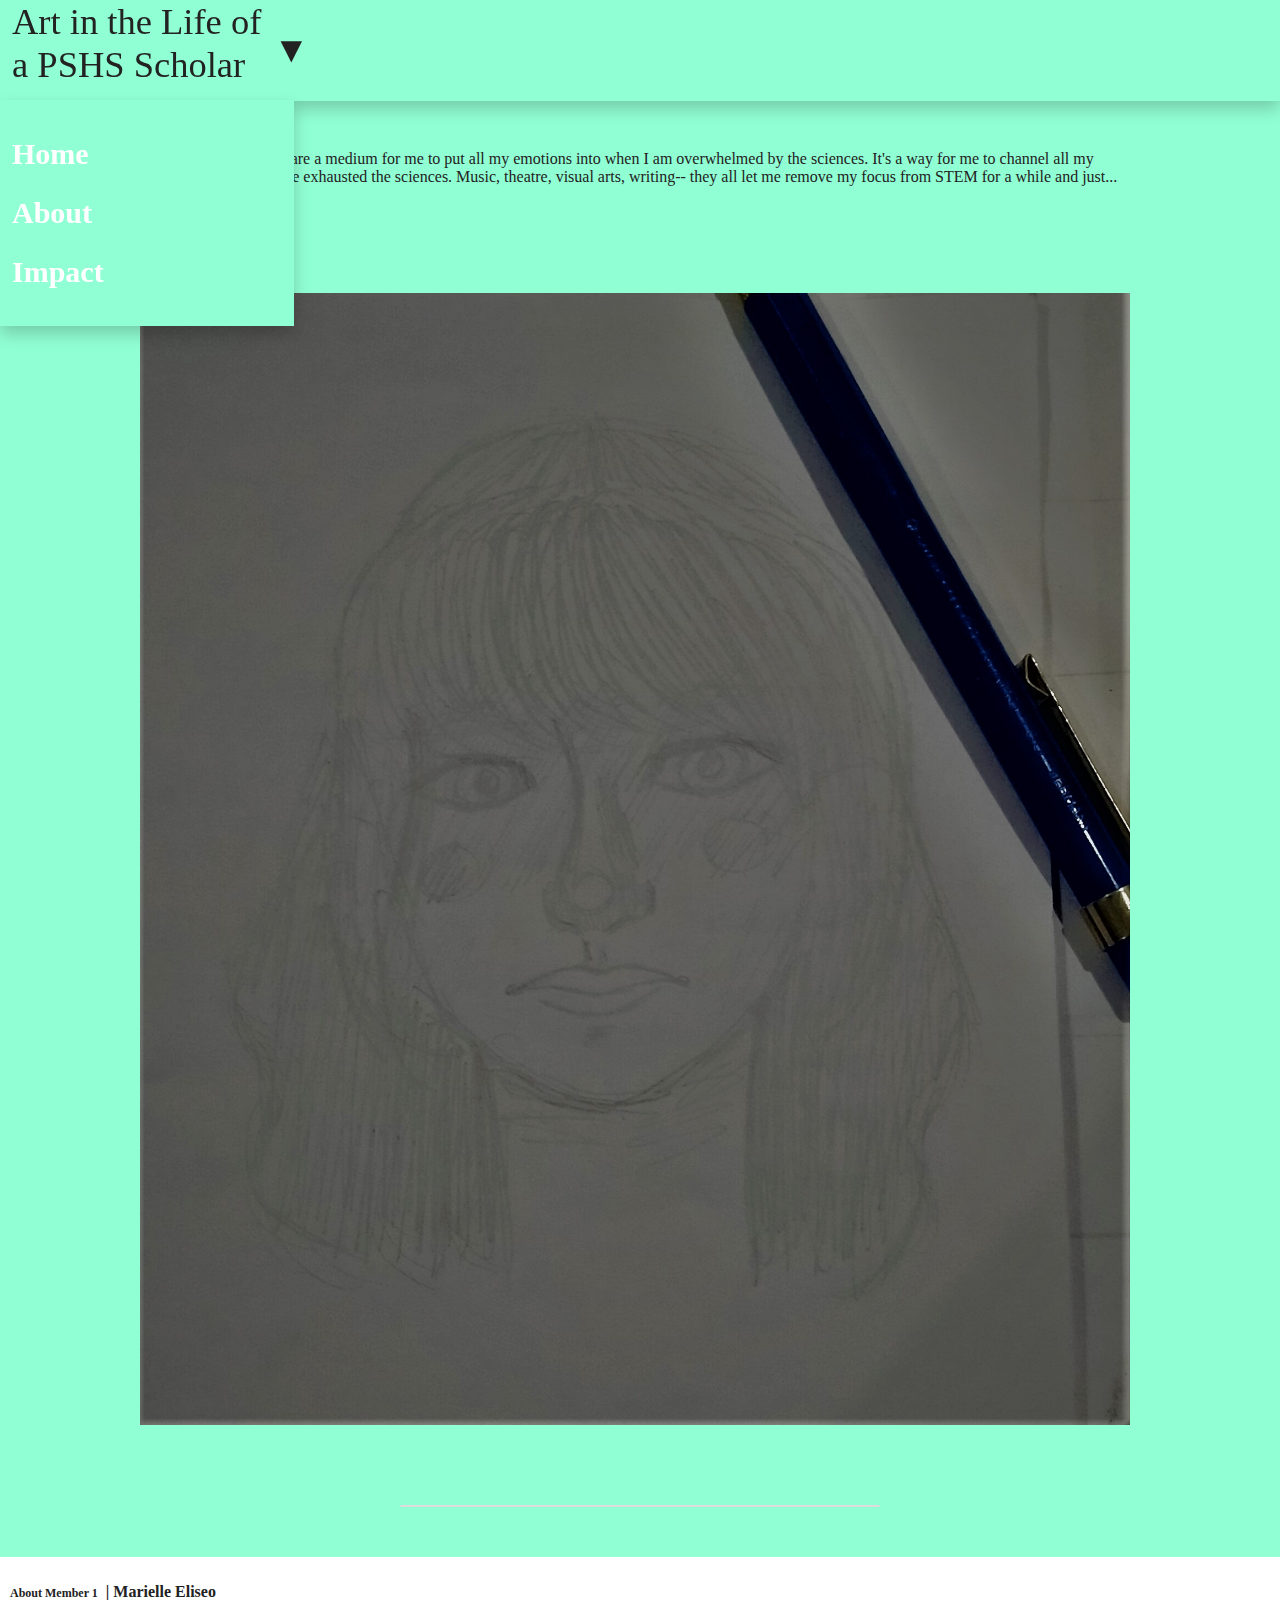
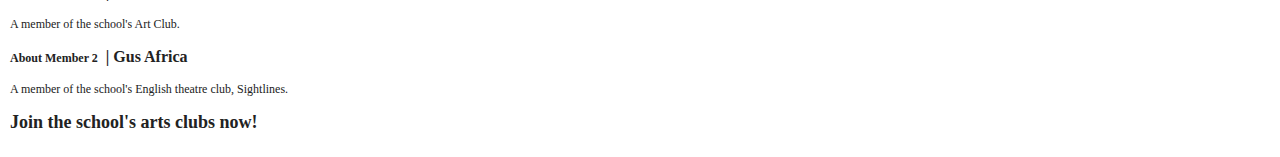
==== impact.html @ a09d784a "FONTS JHSJWEHDJH" ====
<html>
	<head>
		<meta charset="UTF-8" />
		<meta name="viewport" content="width=device-width, initial-scale=1.0">
		<title>Impact of the Arts</title>
	
		<link rel="stylesheet" href="css/impact.css" type="text/css" />
		<link rel="stylesheet" href="css/main.css" type="text/css" />
		
		<style>
			@font-face {
				font-family: ZingRust;
				src: url(zingrustdemo-base.otf);
			}
			
			body {
				font-family: ZingRust;
			}
		</style>
	</head>
	<body>
		<header>
			<div>
				<div class="dropdown">
					<div class="down"><span>Art in the Life of<br>a PSHS Scholar</span> <span class="arrow">▼</span></div>
					<div class="dropdown-content">
						<h2><a href="index.html">Home</a></h2>
						<h2><a href="main.html">About</h2></a>
						<h2><a href="impact.html">Impact</h2></a>
					</div>
				</div>
			</div>
		</header>
		<div class="container">
			<div class="intro">
				<div class="impact">
					For me, I think the arts are a medium for me to put all my emotions into when I am overwhelmed by the sciences. It's a way for me to channel all my creativity into, when I've exhausted the sciences. Music, theatre, visual arts, writing-- they all let me remove my focus from STEM for a while and just... escape.
				
				<h3>Gus Africa</h3>
				
					<div class="introimg">
						<img src="images/splashy.jpg" />
					</div>
				</div>
			</div>
			
			<div class="question"></div>
		</div>
		<footer>
			<h4> About Member 1 <span>| Marielle Eliseo</span></h4>
			A member of the school's Art Club.
			<h4> About Member 2 <span>| Gus Africa</span></h4>
			A member of the school's English theatre club, Sightlines.
			
			<h2>Join the school's arts clubs now!</h2>
		</footer>

	</body>
</html>
---- css/impact.css ----
@font-face {
	font-family: ZingRust;
	src: url(zingrustdemo-base.otf);
}

body {
	background: #91ffd4;
	font-family: ZingRust;
	margin: 0;
	color: #222;
}

header {
	background: #91ffd4;
	border-bottom: 1px solid #91ffd4;
	font-size: 36.5px;
	position: fixed;
	top: 0;
	z-index: 100;
	width: 100vw;
	box-shadow: 0px 8px 16px 0px rgba(0,0,0,0.2);
}

header img {
	width: 250px;
	padding: 10px;
}

header div {
	margin: auto;
}

/*dropdown header menu thing*/
.dropdown {
	position: relative;
	display: inline-block;
}

.down {
	display: inline-flex;
	height: 100px;
	cursor: pointer;
}

.down .arrow {
	vertical-align: middle;
	line-height: 100px;
}

.down span {
	margin-left: 12px;
}

.dropdown-content {
	display: none;
	position: absolute;
	background-color: #91ffd4;
	color: white;
	min-width: 270px;
	box-shadow: 0px 8px 16px 0px rgba(0,0,0,0.2);
	padding: 12px;
	z-index: 0;
	font-size: 20px;
}

.dropdown a {
	text-decoration:none;
	color: white;
}

.dropdown:hover .dropdown-content {
  display: block;
}

.dropdown-content a:hover {
	color: #EB5F91;
}

.introimg img {
	max-width: 990px;
}

.container {
	position: relative;
	top: 150px;
}

.container .introimg {
	margin: auto;
	padding-top: 30px;
	padding-bottom: 30px;
}

.container .intro {
	width: 1000px;
	margin: auto;
}

.intro p {
	text-indent: 40px;
	font-size: 16px;
	padding: 15px;
	min-width: 300px;
}

.question {
	background-color: #91ffd4;
	border: 1px solid #91ffd4;
	border-radius: 5px;
	margin: 50px;
	margin-left: 400px;
	margin-right: 400px;
	margin-bottom: 200px;
}

footer img {
	border-radius: 1000px;
	width: 5%;
}

footer, footer span {
	background: white;
	padding: 10px;
	font-size: 12px;
}

footer span {
	padding-left: 3px;
	font-size: 16px;
	padding-left: 5px;
}

footer p {
	text-indent: 0;
}

footer img h4 {
	display: flex;
}

@media screen and (max-width: 769px) {
	body {
		max-width: 100vw;
		margin: 0;
	}
	
	header img {
		width: 150px;
	}
	
	.introimg, .intro {
		max-width: 90vw;
		margin: 5%;
	}
	
	.introimg img {
		width: 75%;
		margin-left: 12.5%;
		margin-right: 12.5%;
	}
	
	.text p {
		font-size: 20px;
		text-align: justify;
	}
	
	.text h1 {
		font-size: 28px;
		padding-left: 5%;
	}
	
	.question {
		margin: 5%;
	}
	
	footer {
		padding-left: 5%;
		padding-right: 5%;
	}
	
	footer h4, footer span, footer p, footer {
		font-size: 16px;
	}
	
	footer h5 {
		font-size: 15px;
	}
}
---- css/main.css ----
@font-face {
	font-family: ZingRust;
	src: url(zingrustdemo-base.otf);
}

body {
	background: #91ffd4;
	font-family: ZingRust;
	margin: 0;
	color: #222;
}

header {
	background: #91ffd4;
	border-bottom: 1px solid #91ffd4;
	font-size: 36.5px;
	position: fixed;
	top: 0;
	z-index: 100;
	width: 100vw;
	box-shadow: 0px 8px 16px 0px rgba(0,0,0,0.2);
}

header img {
	width: 250px;
	padding: 10px;
}

header div {
	margin: auto;
}

/*dropdown header menu thing*/
.dropdown {
	position: relative;
	display: inline-block;
}

.down {
	display: inline-flex;
	height: 100px;
	cursor: pointer;
}

.down .arrow {
	vertical-align: middle;
	line-height: 100px;
}

.down span {
	margin-left: 12px;
}

.dropdown-content {
	display: none;
	position: absolute;
	background-color: #91ffd4;
	color: white;
	min-width: 270px;
	box-shadow: 0px 8px 16px 0px rgba(0,0,0,0.2);
	padding: 12px;
	z-index: 0;
	font-size: 20px;
}

.dropdown a {
	text-decoration:none;
	color: white;
}

.dropdown:hover .dropdown-content {
  display: block;
}

.dropdown-content a:hover {
	color: #EB5F91;
}

.introimg img {
	max-width: 990px;
}

.container {
	position: relative;
	top: 150px;
}

.container .introimg {
	margin: auto;
	padding-top: 30px;
	padding-bottom: 30px;
}

.container .intro {
	width: 1000px;
	margin: auto;
}

.intro p {
	text-indent: 40px;
	font-size: 16px;
	padding: 15px;
	min-width: 300px;
}

.question {
	background-color: white;
	border: 1px solid #ddd;
	border-radius: 5px;
	margin: 50px;
	margin-left: 400px;
	margin-right: 400px;
	margin-bottom: 200px;
}

.question h1 {
	text-align: center;
}

form {
	margin: 10%;
	margin-top: 20px;
	margin-bottom: 30px;
}

footer img {
	border-radius: 1000px;
	width: 5%;
}

footer, footer span {
	background: white;
	padding: 10px;
	font-size: 12px;
}

footer span {
	padding-left: 3px;
	font-size: 16px;
	padding-left: 5px;
}

footer p {
	text-indent: 0;
}

footer img h4 {
	display: flex;
}

@media screen and (max-width: 769px) {
	body {
		max-width: 100vw;
		margin: 0;
	}
	
	header img {
		width: 150px;
	}
	
	.introimg, .intro {
		max-width: 90vw;
		margin: 5%;
	}
	
	.introimg img {
		width: 75%;
		margin-left: 12.5%;
		margin-right: 12.5%;
	}
	
	.text p {
		font-size: 20px;
		text-align: justify;
	}
	
	.text h1 {
		font-size: 28px;
		padding-left: 5%;
	}
	
	.question {
		margin: 5%;
	}
	
	footer {
		padding-left: 5%;
		padding-right: 5%;
	}
	
	footer h4, footer span, footer p, footer {
		font-size: 16px;
	}
	
	footer h5 {
		font-size: 15px;
	}
}
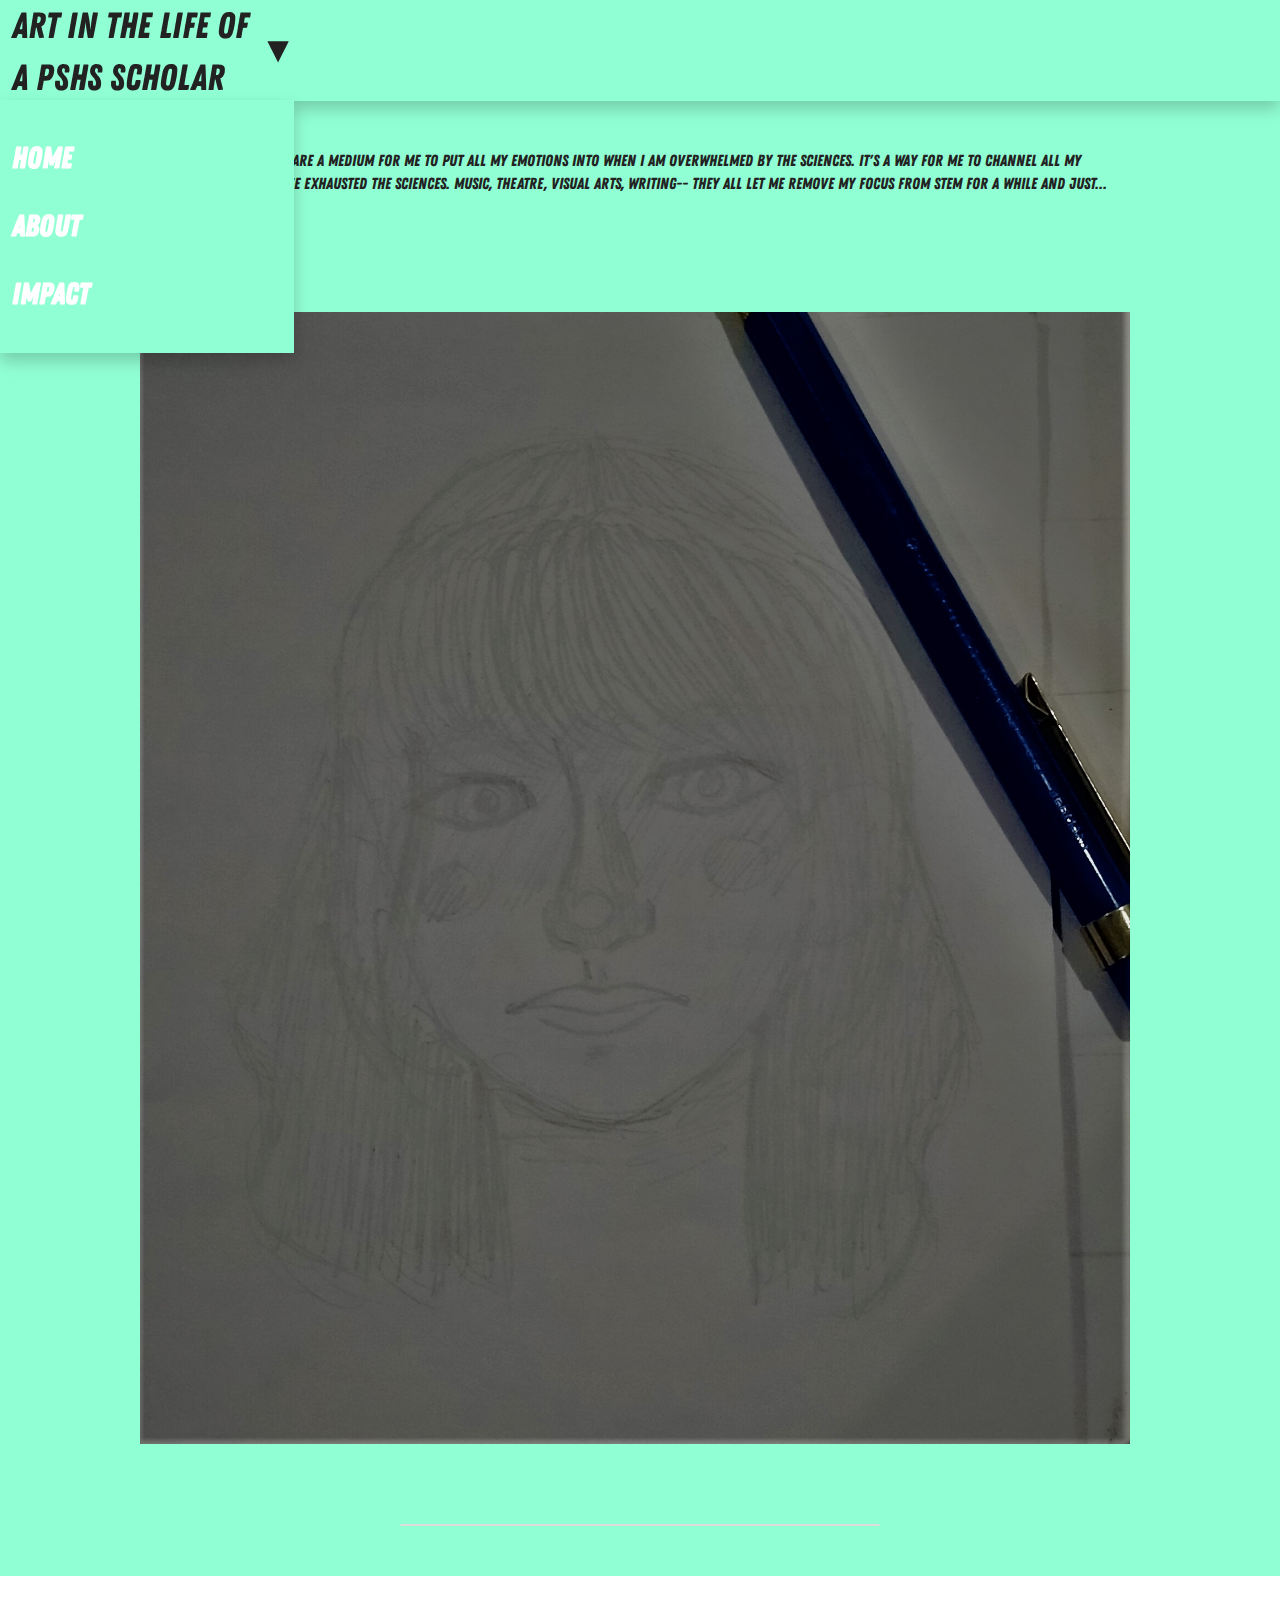
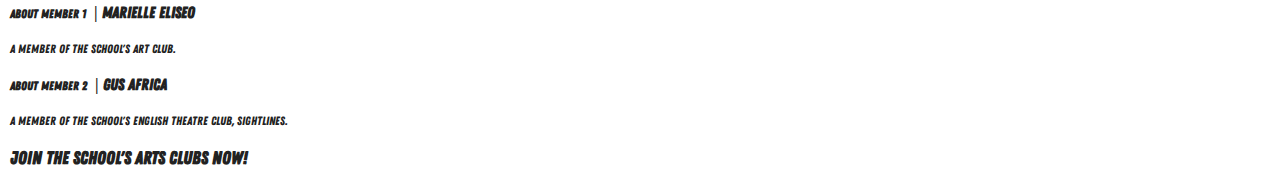
==== commit 787c7138: "hjgfdsdfghj" ====
--- a/impact.html
+++ b/impact.html
@@ -10,7 +10,7 @@
 		<style>
 			@font-face {
 				font-family: ZingRust;
-				src: url(zingrustdemo-base.otf);
+				src: url(fonts/zingrustdemo-base.otf);
 			}
 			
 			body {
--- a/css/impact.css
+++ b/css/impact.css
@@ -1,11 +1,5 @@
-@font-face {
-	font-family: ZingRust;
-	src: url(zingrustdemo-base.otf);
-}
-
 body {
 	background: #91ffd4;
-	font-family: ZingRust;
 	margin: 0;
 	color: #222;
 }
--- a/css/main.css
+++ b/css/main.css
@@ -1,11 +1,5 @@
-@font-face {
-	font-family: ZingRust;
-	src: url(zingrustdemo-base.otf);
-}
-
 body {
 	background: #91ffd4;
-	font-family: ZingRust;
 	margin: 0;
 	color: #222;
 }
@@ -181,6 +175,7 @@
 	
 	.question {
 		margin: 5%;
+		margin-bottom: 200px;
 	}
 	
 	footer {
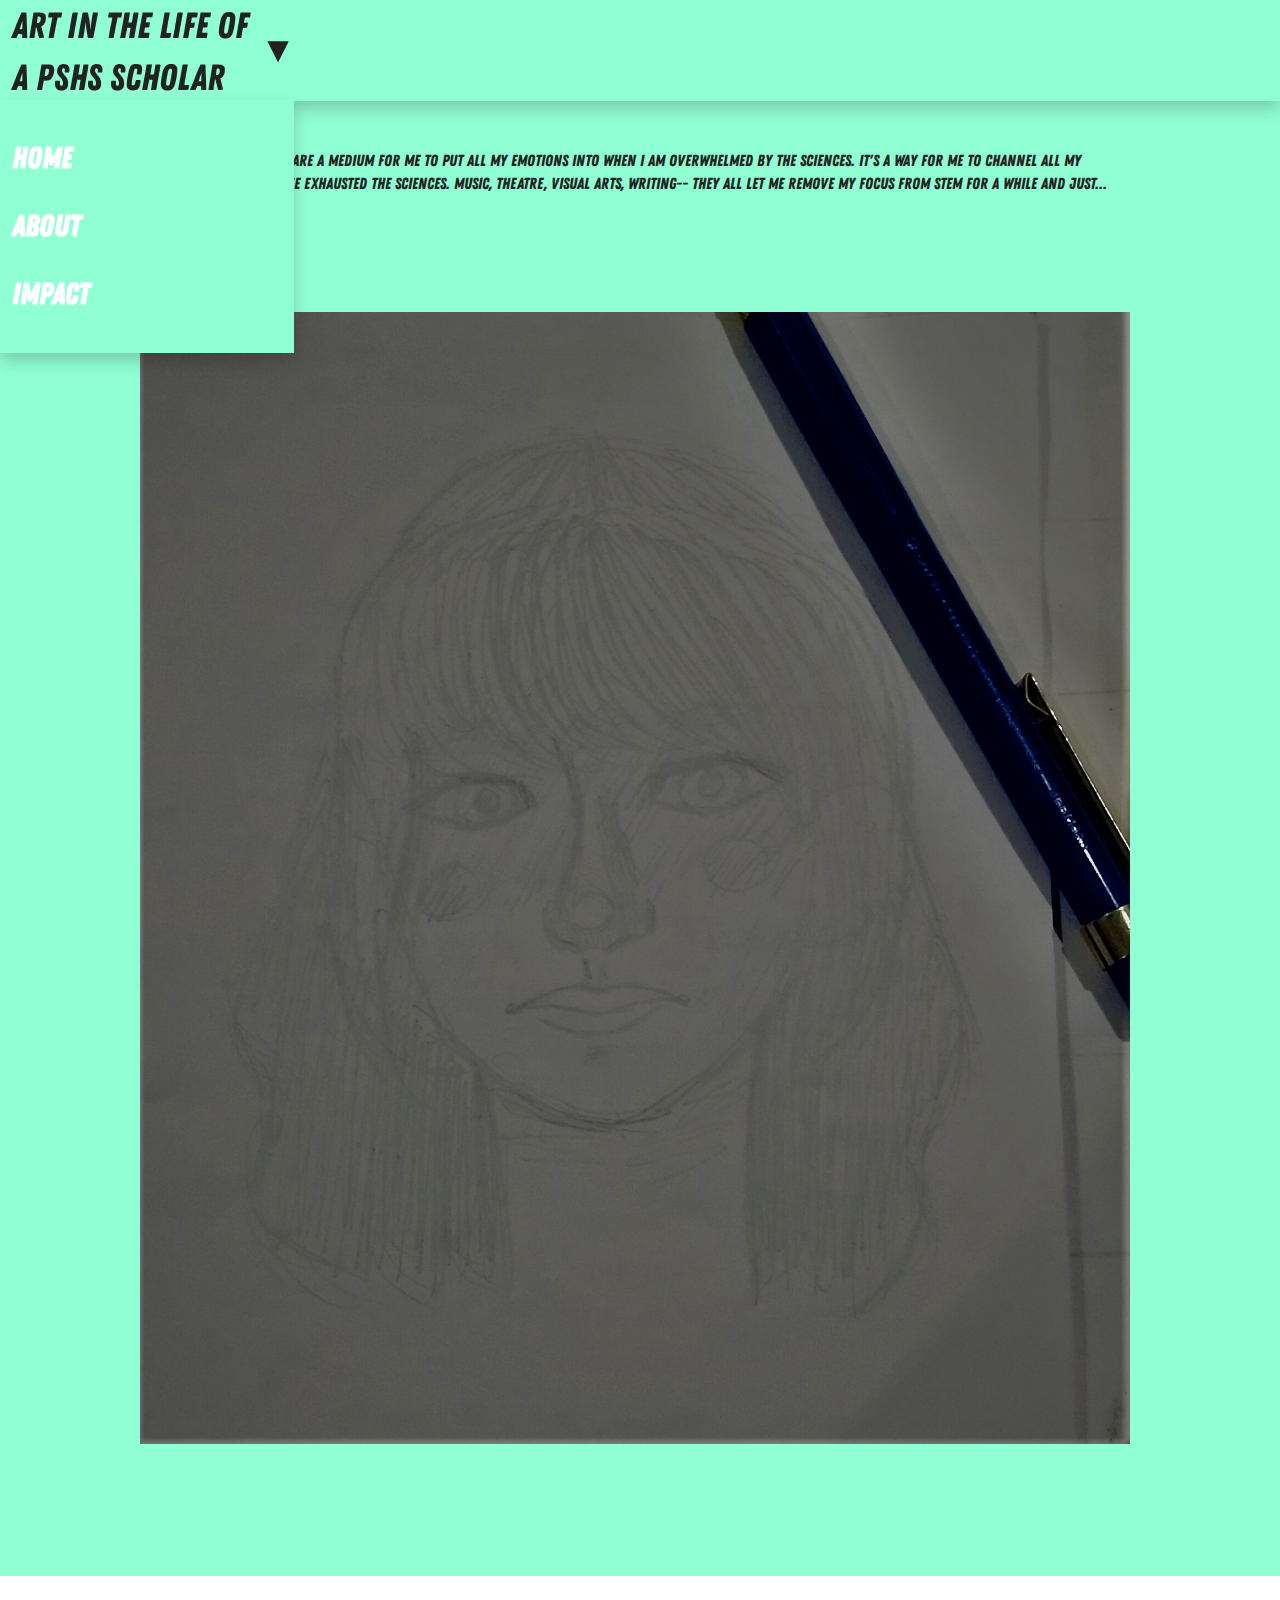
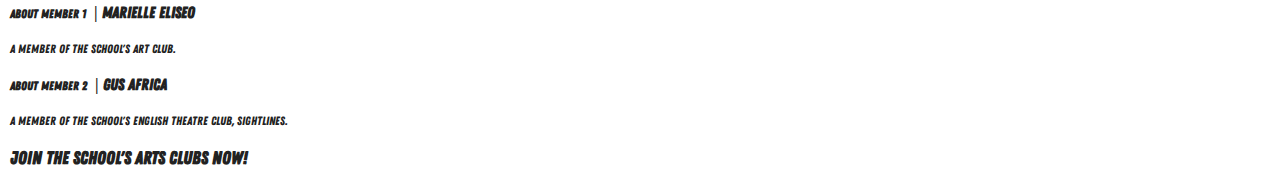
==== commit d528cdd0: "PLS" ====
--- a/impact.html
+++ b/impact.html
@@ -5,7 +5,6 @@
 		<title>Impact of the Arts</title>
 	
 		<link rel="stylesheet" href="css/impact.css" type="text/css" />
-		<link rel="stylesheet" href="css/main.css" type="text/css" />
 		
 		<style>
 			@font-face {
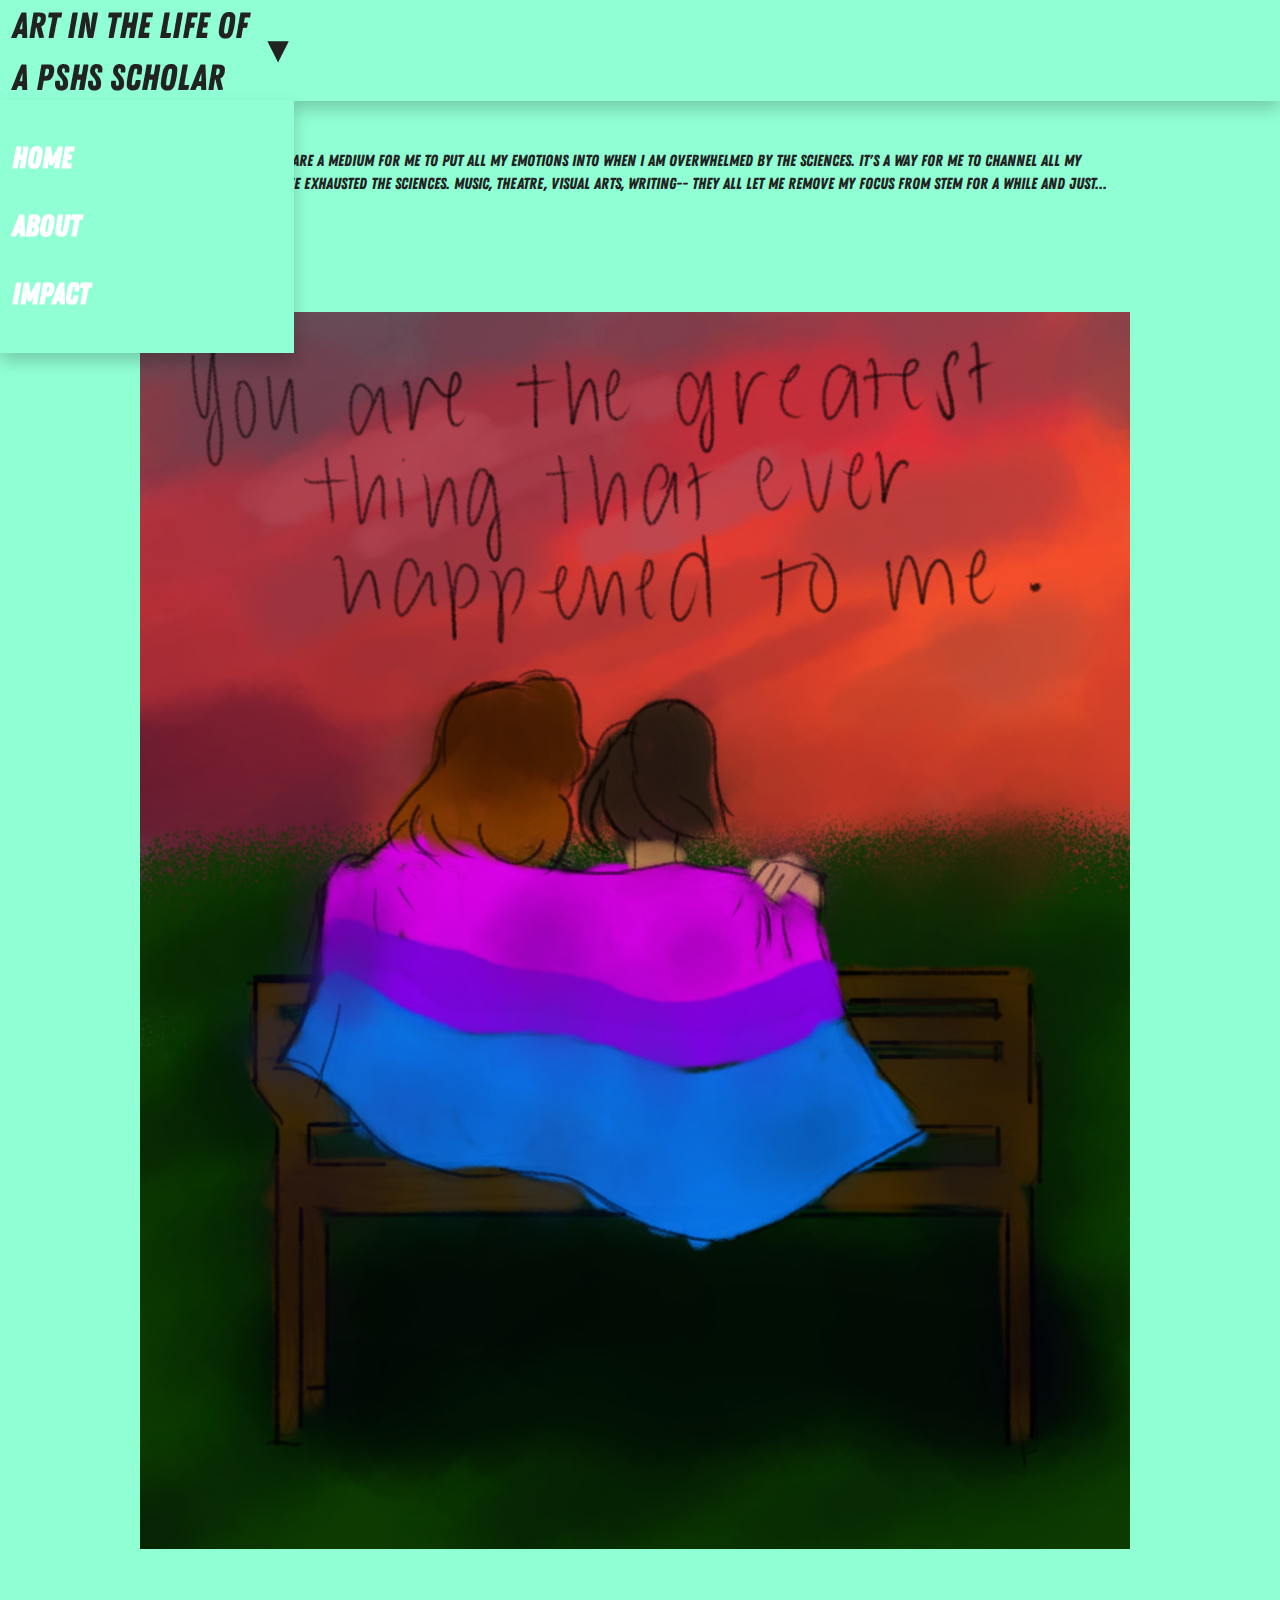
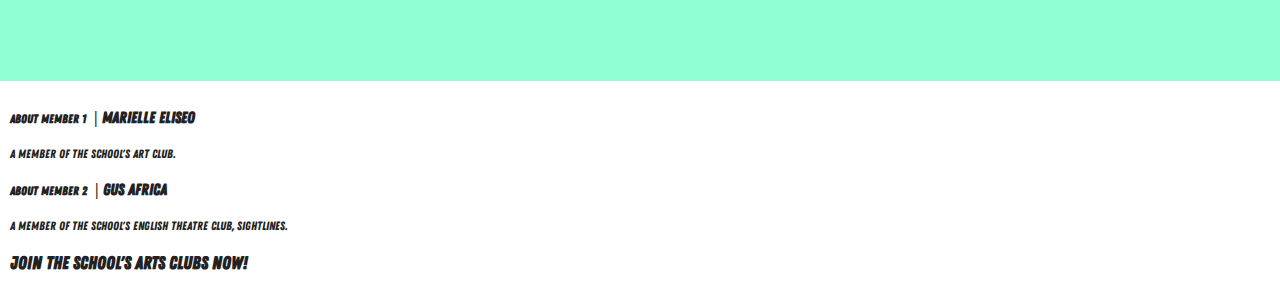
==== commit d774b42d: "kjhgsakjdlkfwej" ====
--- a/impact.html
+++ b/impact.html
@@ -38,7 +38,7 @@
 				<h3>Gus Africa</h3>
 				
 					<div class="introimg">
-						<img src="images/splashy.jpg" />
+						<img src="images/yeet.png" title="Art by Gus | Twitter: @tincantrashcan"/>
 					</div>
 				</div>
 			</div>
--- a/css/impact.css
+++ b/css/impact.css
@@ -164,7 +164,7 @@
 	}
 	
 	.question {
-		margin: 5%;
+		margin-bottom: 100px;
 	}
 	
 	footer {
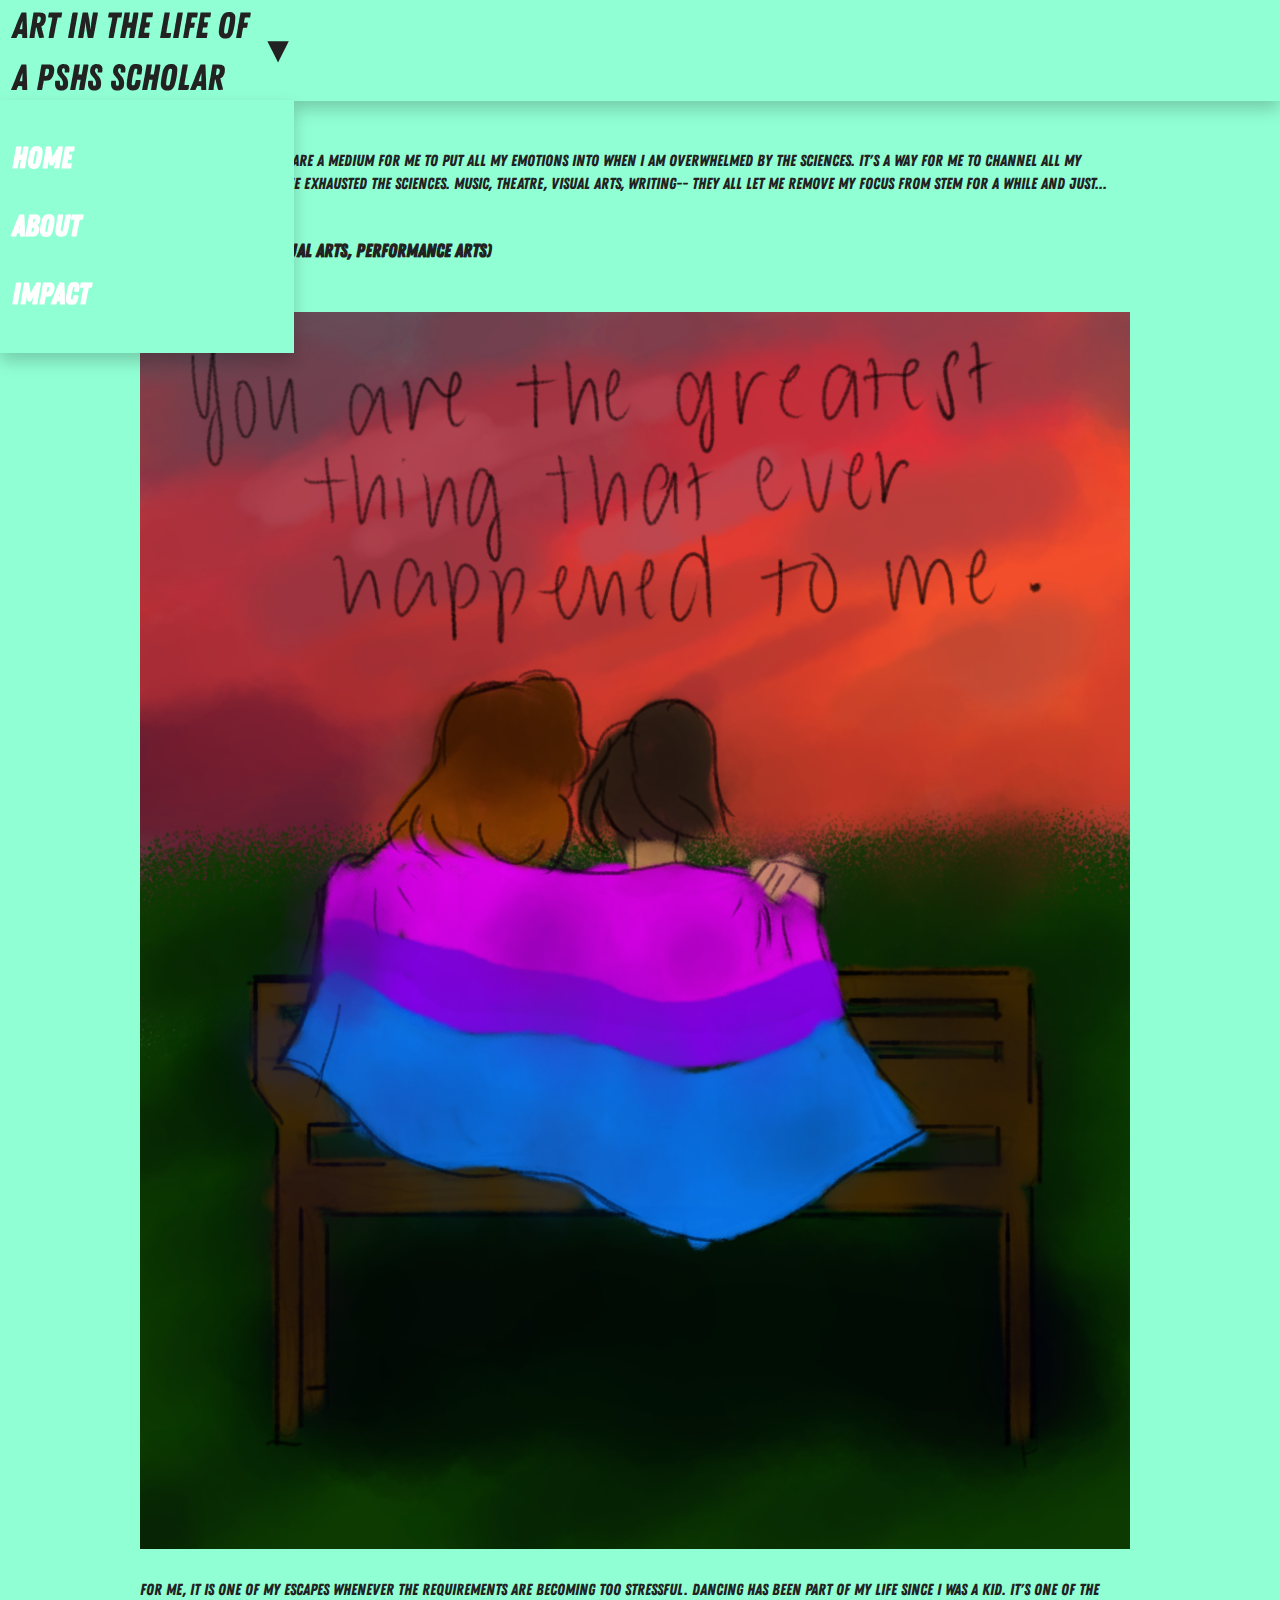
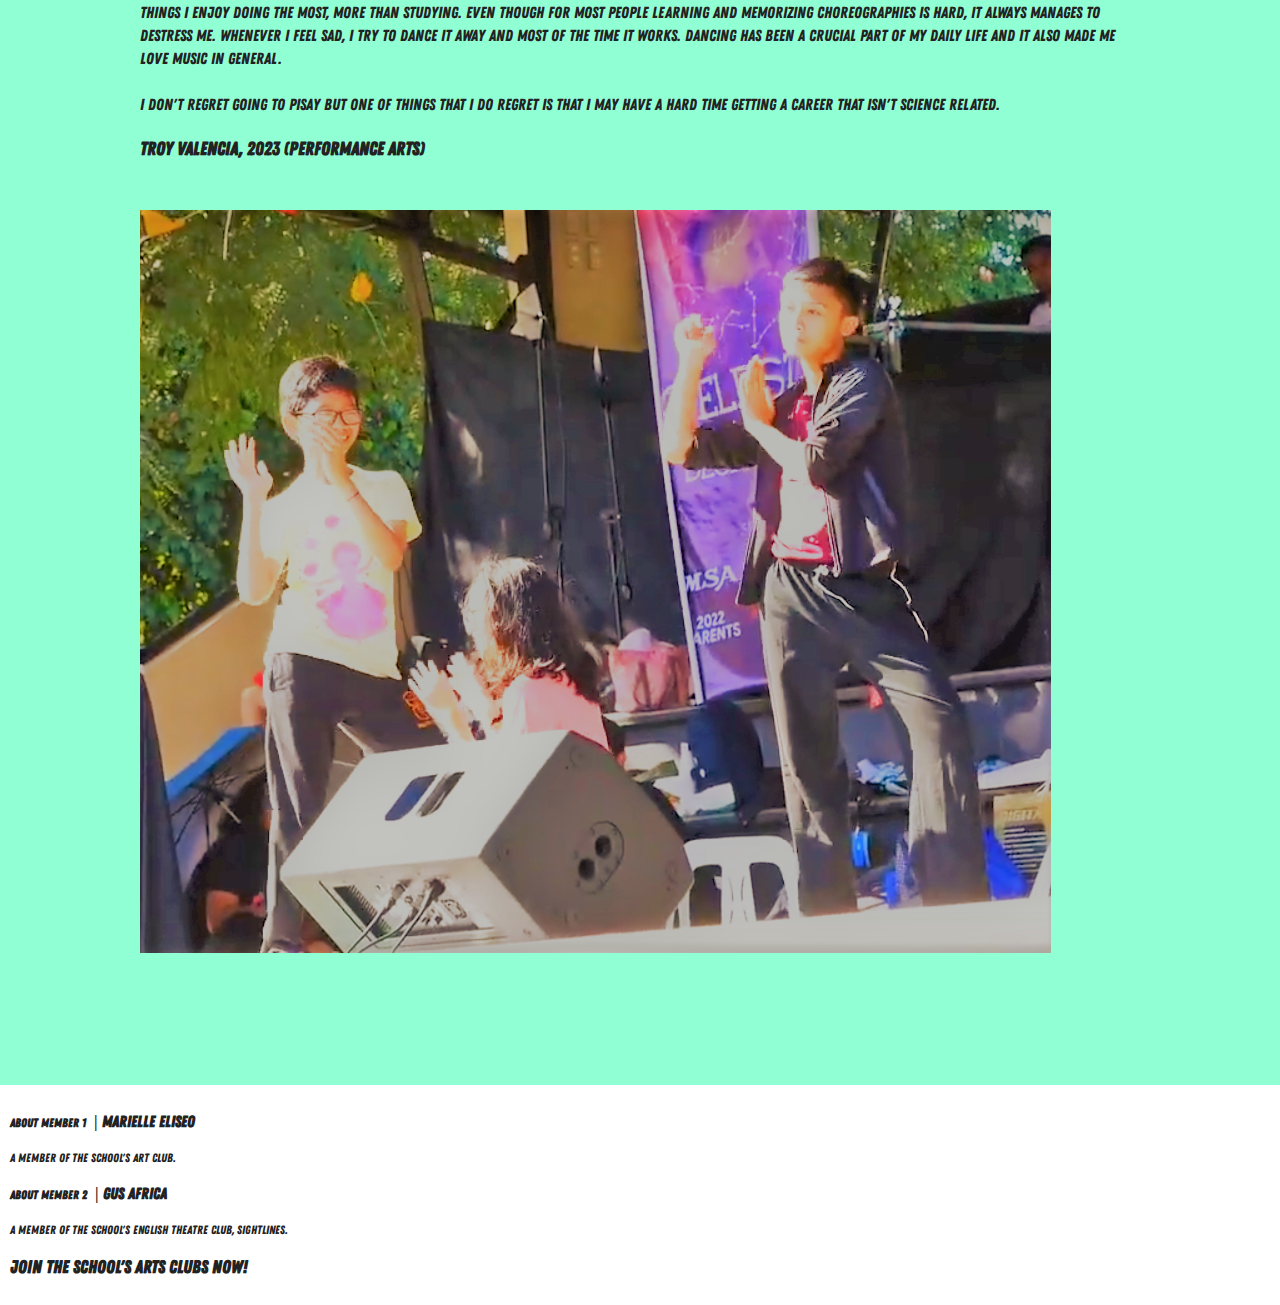
==== commit eab49c6c: "summary required" ====
--- a/impact.html
+++ b/impact.html
@@ -9,7 +9,12 @@
 		<style>
 			@font-face {
 				font-family: ZingRust;
-				src: url(fonts/zingrustdemo-base.otf);
+				src:	url(fonts/zingrustdemo-base.otf);
+			}
+			
+			@font-face {
+				font-family: ZingScriptRust;
+				src:	url(fonts/zingscriptrustsbdemo-base.otf);
 			}
 			
 			body {
@@ -35,10 +40,22 @@
 				<div class="impact">
 					For me, I think the arts are a medium for me to put all my emotions into when I am overwhelmed by the sciences. It's a way for me to channel all my creativity into, when I've exhausted the sciences. Music, theatre, visual arts, writing-- they all let me remove my focus from STEM for a while and just... escape.
 				
-				<h3>Gus Africa</h3>
+				<h3>Gus Africa, 2023 (Visual Arts, Performance Arts)</h3>
 				
 					<div class="introimg">
-						<img src="images/yeet.png" title="Art by Gus | Twitter: @tincantrashcan"/>
+						<img src="images/yeet.png" title="Gus | Twitter: @tincantrashcan"/>
+					</div>
+				</div>
+				
+				<div class="impact">
+					For me, it is one of my escapes whenever the requirements are becoming too stressful. Dancing has been part of my life since I was a kid. It's one of the things I enjoy doing the most, more than studying. Even though for most people learning and memorizing choreographies is hard, it always manages to destress me. Whenever I feel sad, I try to dance it away and most of the time it works. Dancing has been a crucial part of my daily life and it also made me love music in general.<br><br>
+
+					I don't regret going to Pisay but one of things that I do regret is that I may have a hard time getting a career that isn't science related.
+				
+				<h3>Troy Valencia, 2023 (Performance Arts)</h3>
+				
+					<div class="introimg">
+						<img src="images/hie.png" title="High Internal Energy | Twitter: @HIE_23"/>
 					</div>
 				</div>
 			</div>
--- a/css/impact.css
+++ b/css/impact.css
@@ -72,6 +72,7 @@
 
 .introimg img {
 	max-width: 990px;
+	margin: auto;
 }
 
 .container {
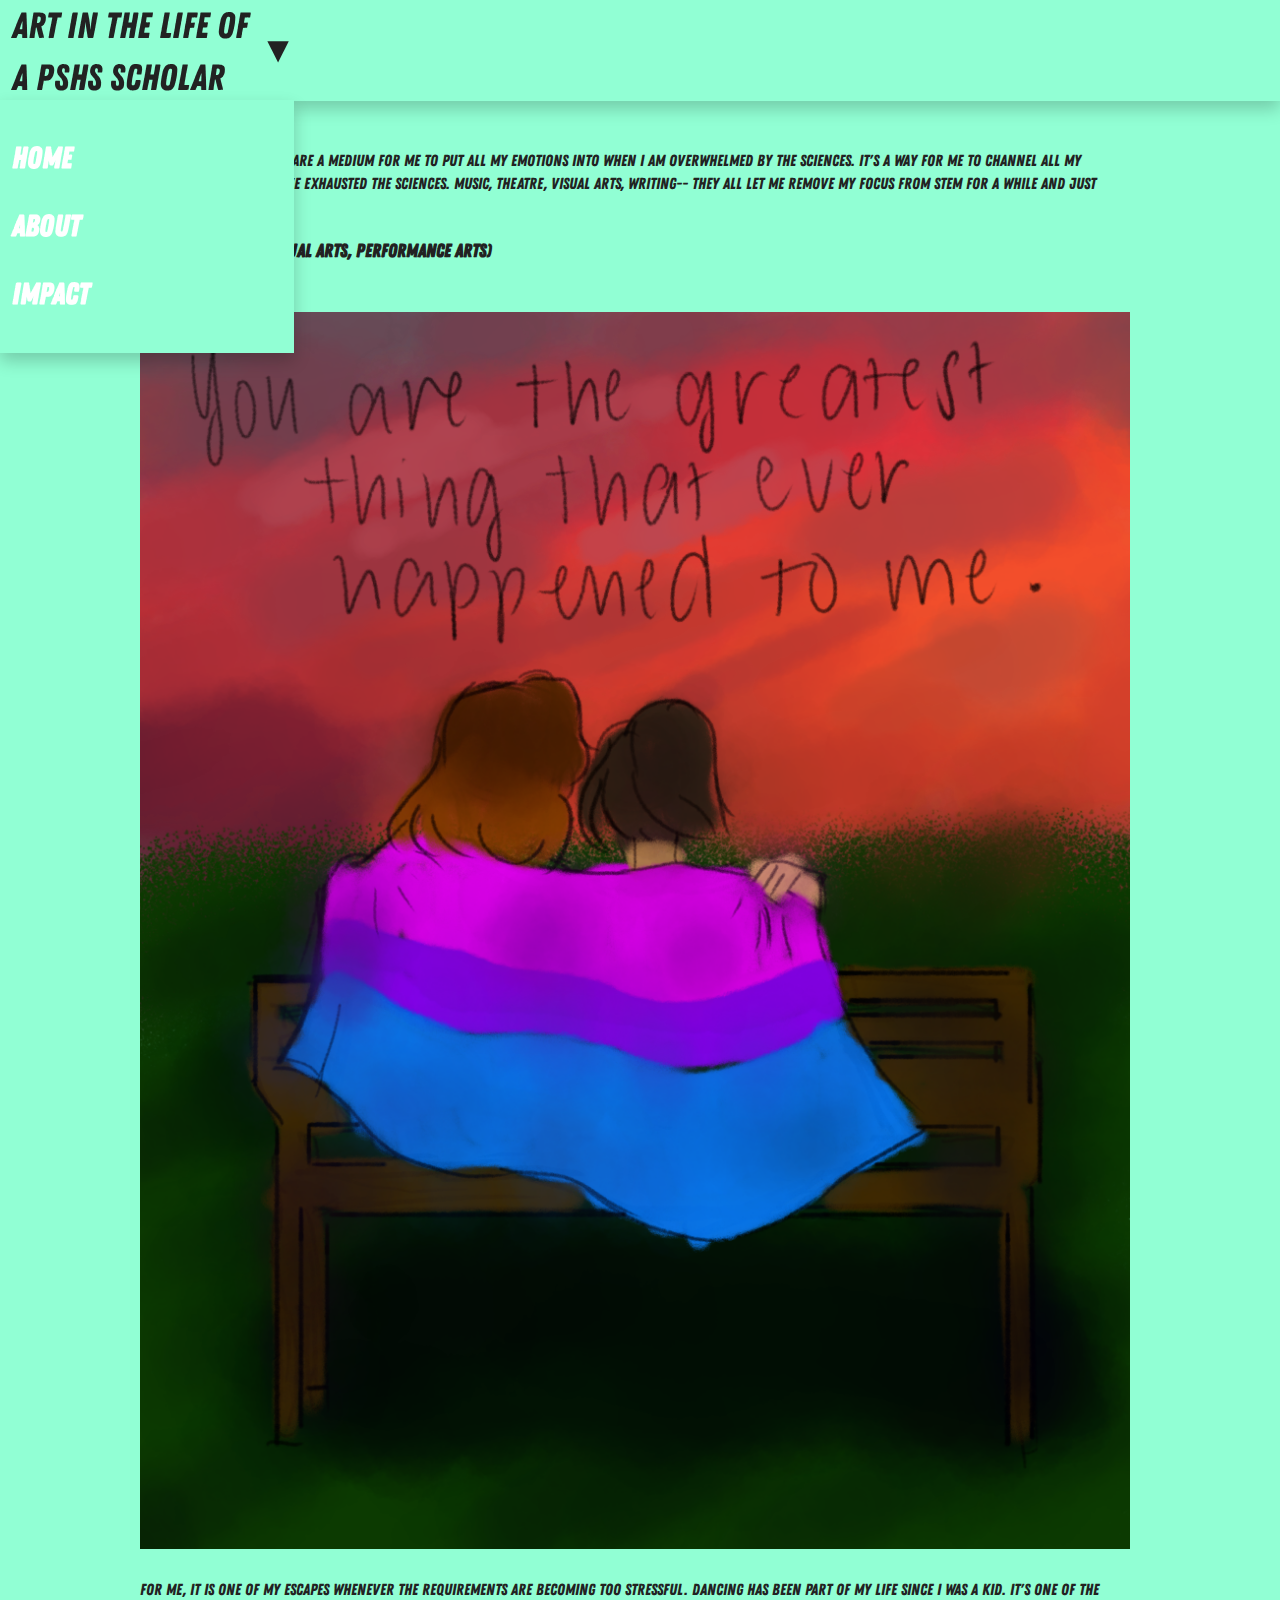
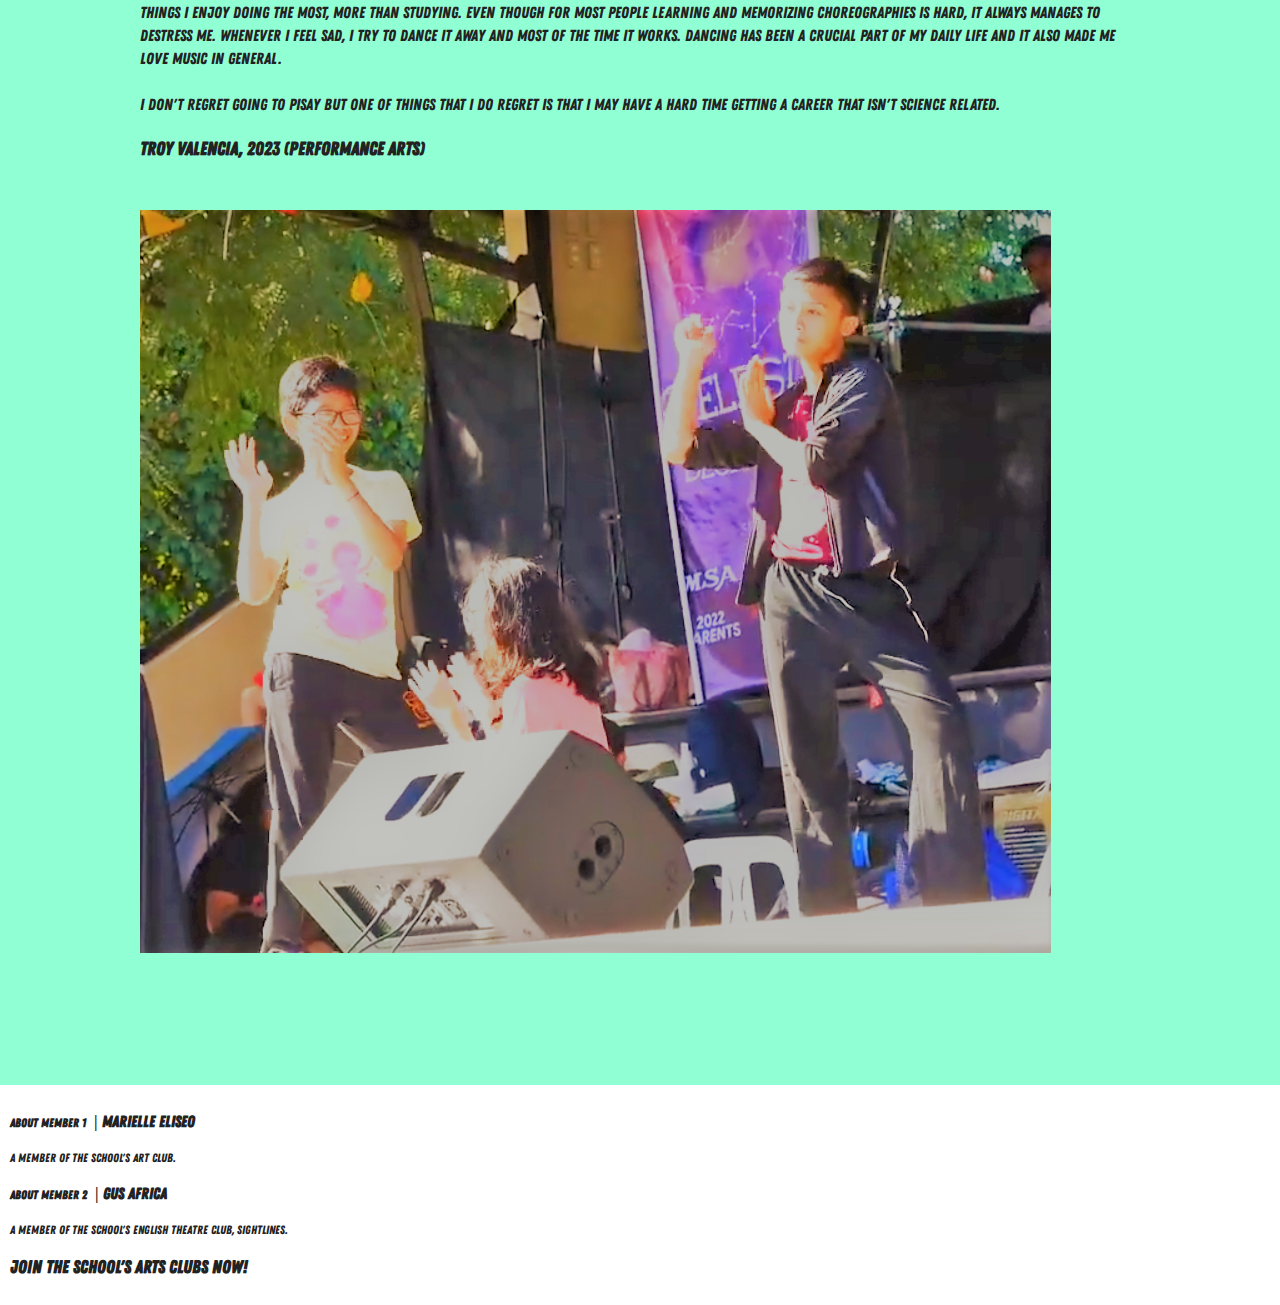
==== commit 5f6e5cbc: "Update impact.html" ====
--- a/impact.html
+++ b/impact.html
@@ -38,7 +38,7 @@
 		<div class="container">
 			<div class="intro">
 				<div class="impact">
-					For me, I think the arts are a medium for me to put all my emotions into when I am overwhelmed by the sciences. It's a way for me to channel all my creativity into, when I've exhausted the sciences. Music, theatre, visual arts, writing-- they all let me remove my focus from STEM for a while and just... escape.
+					For me, I think the arts are a medium for me to put all my emotions into when I am overwhelmed by the sciences. It's a way for me to channel all my creativity into, when I've exhausted the sciences. Music, theatre, visual arts, writing-- they all let me remove my focus from STEM for a while and just escape.
 				
 				<h3>Gus Africa, 2023 (Visual Arts, Performance Arts)</h3>
 				
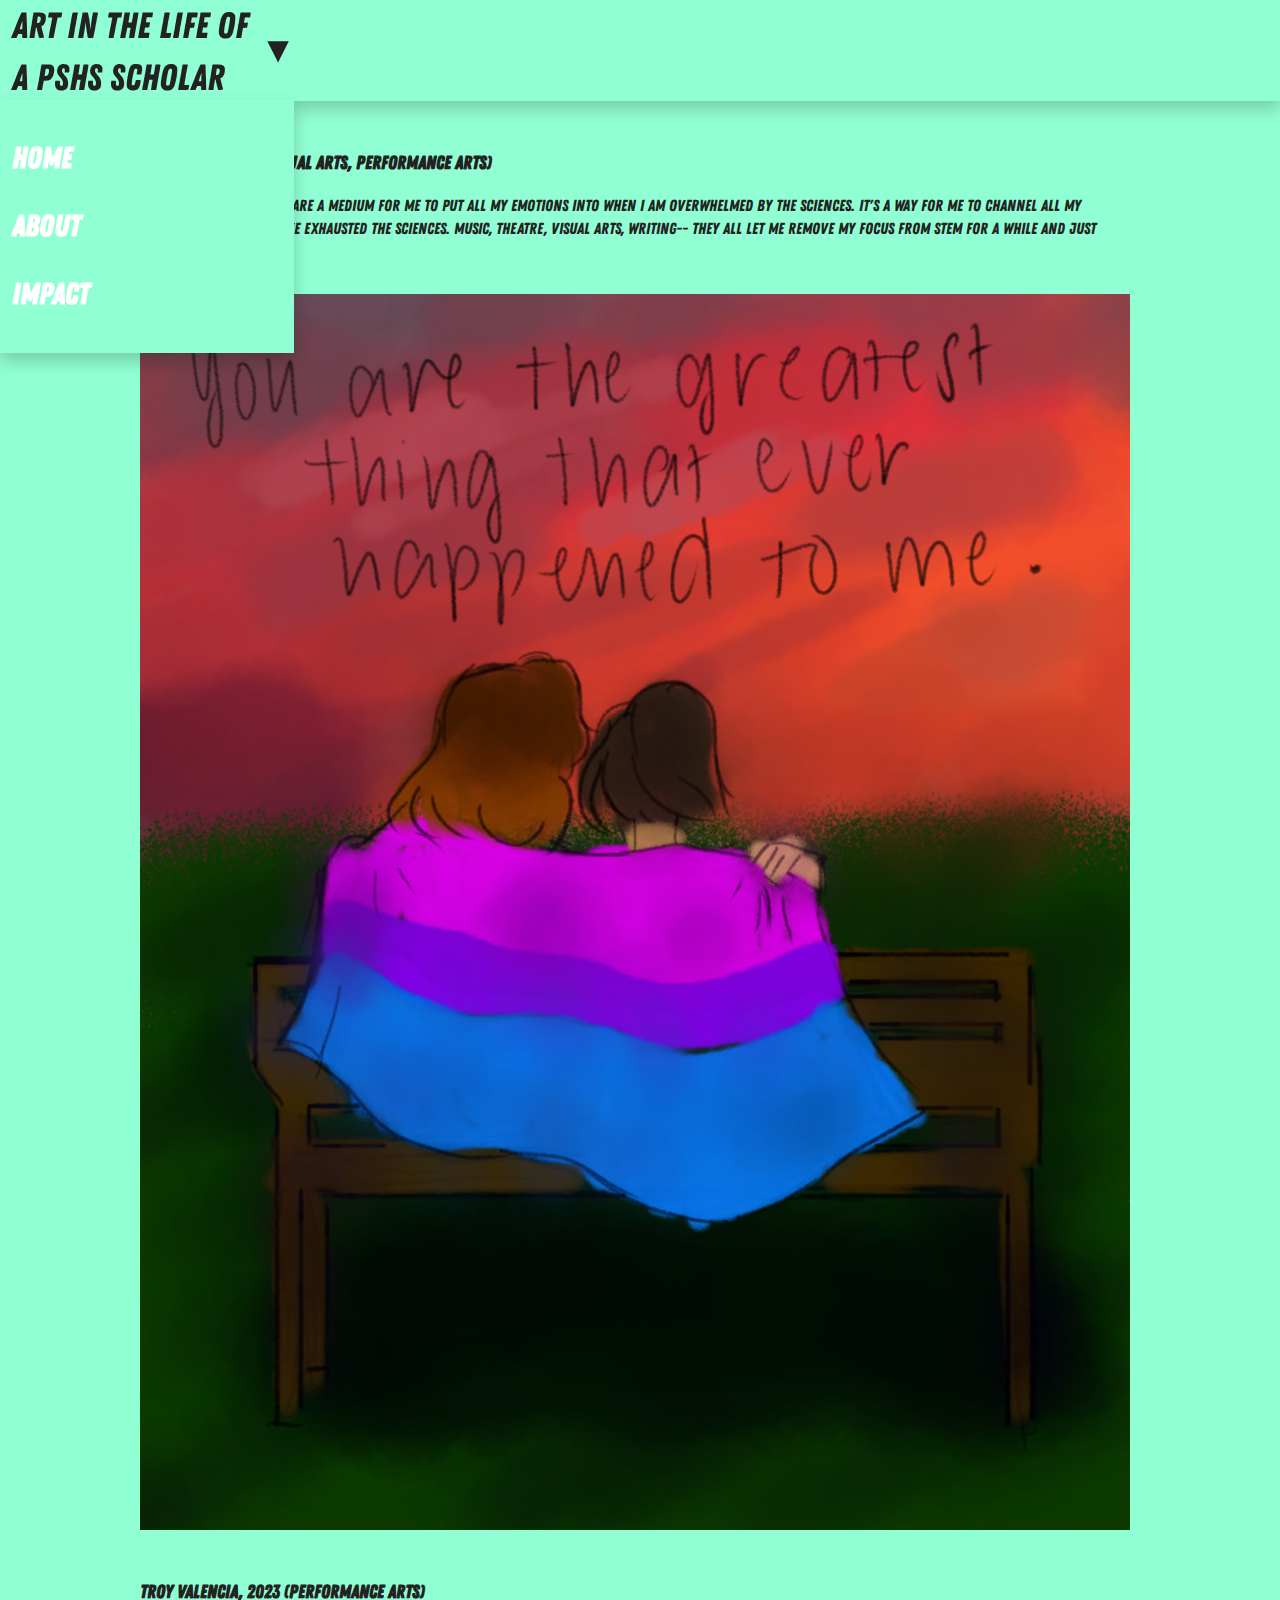
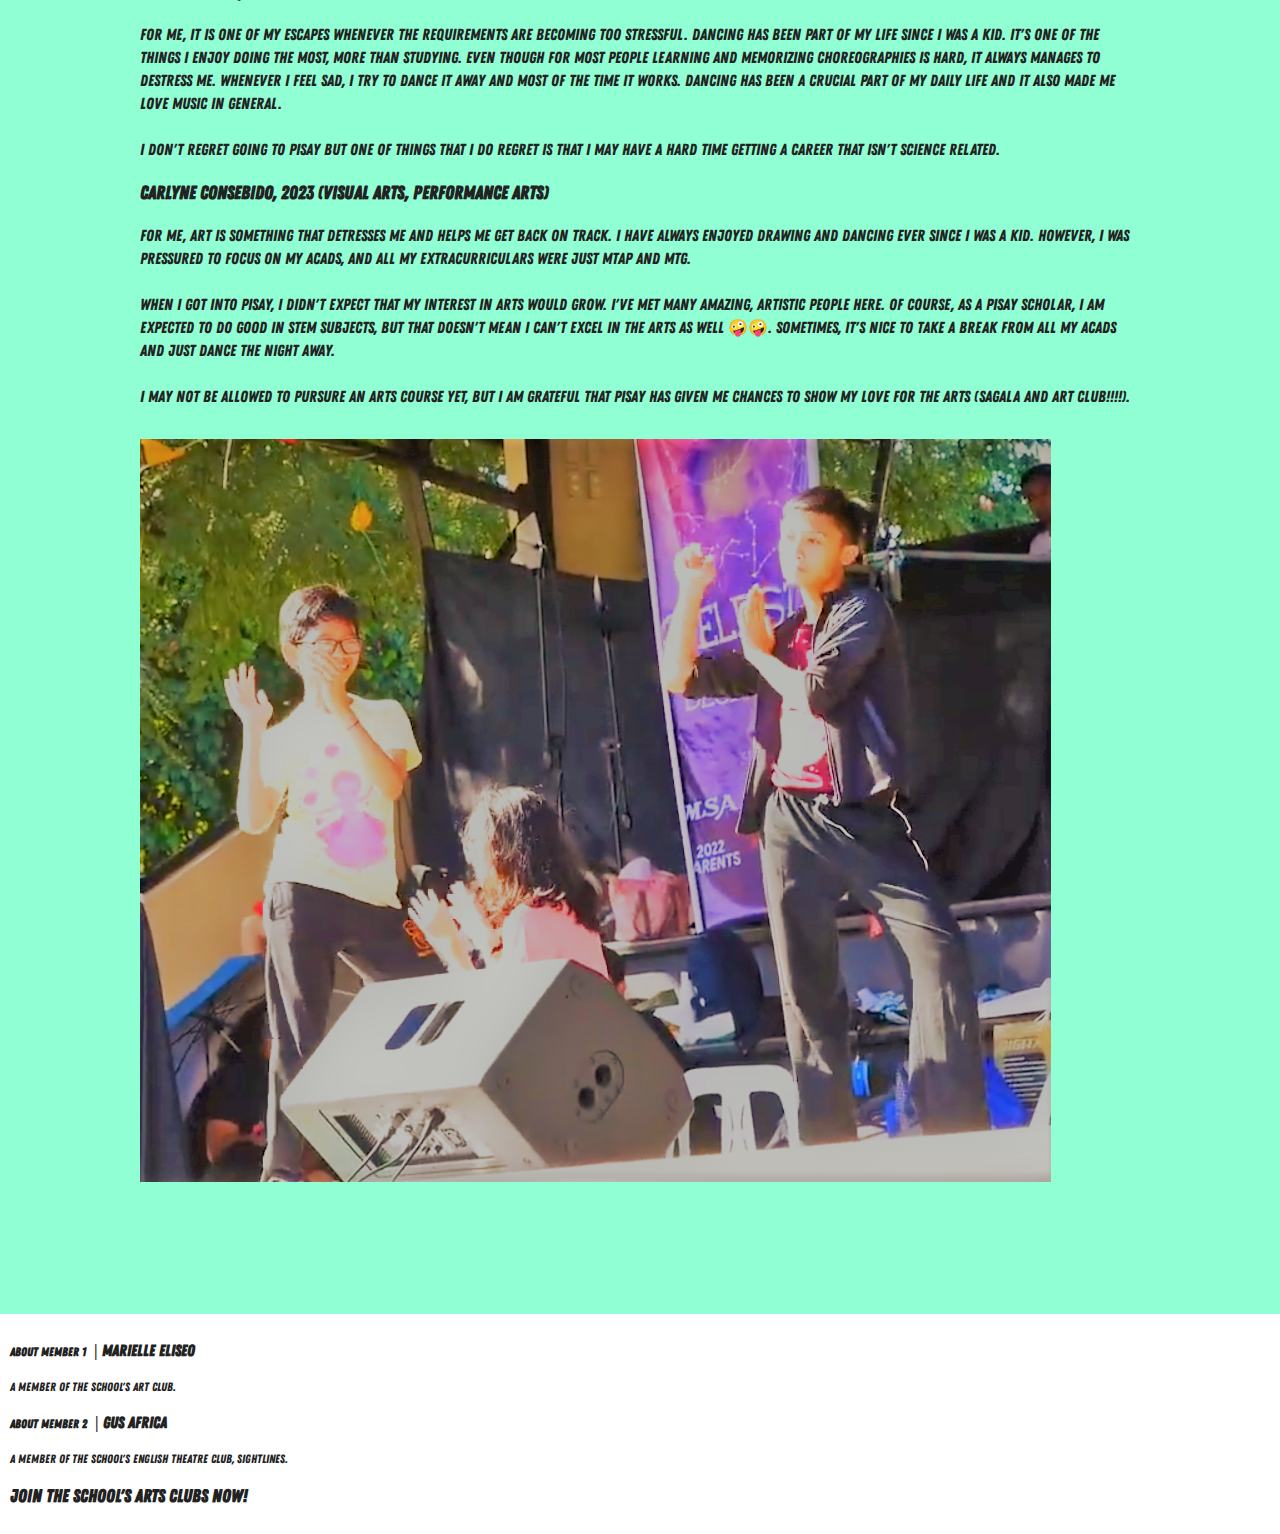
==== commit 17dbce8f: "Update impact.html" ====
--- a/impact.html
+++ b/impact.html
@@ -38,9 +38,8 @@
 		<div class="container">
 			<div class="intro">
 				<div class="impact">
+					<h3>Gus Africa, 2023 (Visual Arts, Performance Arts)</h3>
 					For me, I think the arts are a medium for me to put all my emotions into when I am overwhelmed by the sciences. It's a way for me to channel all my creativity into, when I've exhausted the sciences. Music, theatre, visual arts, writing-- they all let me remove my focus from STEM for a while and just escape.
-				
-				<h3>Gus Africa, 2023 (Visual Arts, Performance Arts)</h3>
 				
 					<div class="introimg">
 						<img src="images/yeet.png" title="Gus | Twitter: @tincantrashcan"/>
@@ -48,11 +47,16 @@
 				</div>
 				
 				<div class="impact">
+					<h3>Troy Valencia, 2023 (Performance Arts)</h3>
 					For me, it is one of my escapes whenever the requirements are becoming too stressful. Dancing has been part of my life since I was a kid. It's one of the things I enjoy doing the most, more than studying. Even though for most people learning and memorizing choreographies is hard, it always manages to destress me. Whenever I feel sad, I try to dance it away and most of the time it works. Dancing has been a crucial part of my daily life and it also made me love music in general.<br><br>
 
 					I don't regret going to Pisay but one of things that I do regret is that I may have a hard time getting a career that isn't science related.
-				
-				<h3>Troy Valencia, 2023 (Performance Arts)</h3>
+					
+					<h3>Carlyne Consebido, 2023 (Visual Arts, Performance Arts)</h3>
+					
+					For me, art is something that detresses me and helps me get back on track. I have always enjoyed drawing and dancing ever since I was a kid. However, I was pressured to focus on my acads, and all my extracurriculars were just MTAP and MTG.<br><br>
+When I got into Pisay, I didn't expect that my interest in arts would grow. I've met many amazing, artistic people here. Of course, as a Pisay scholar, I am expected to do good in STEM subjects, but that doesn't mean I can't excel in the arts as well 🤪🤪. Sometimes, it's nice to take a break from all my acads and just dance the night away.<br><br>
+I may not be allowed to pursure an arts course YET, but I am grateful that Pisay has given me chances to show my love for the arts (Sagala and Art Club!!!!).
 				
 					<div class="introimg">
 						<img src="images/hie.png" title="High Internal Energy | Twitter: @HIE_23"/>
